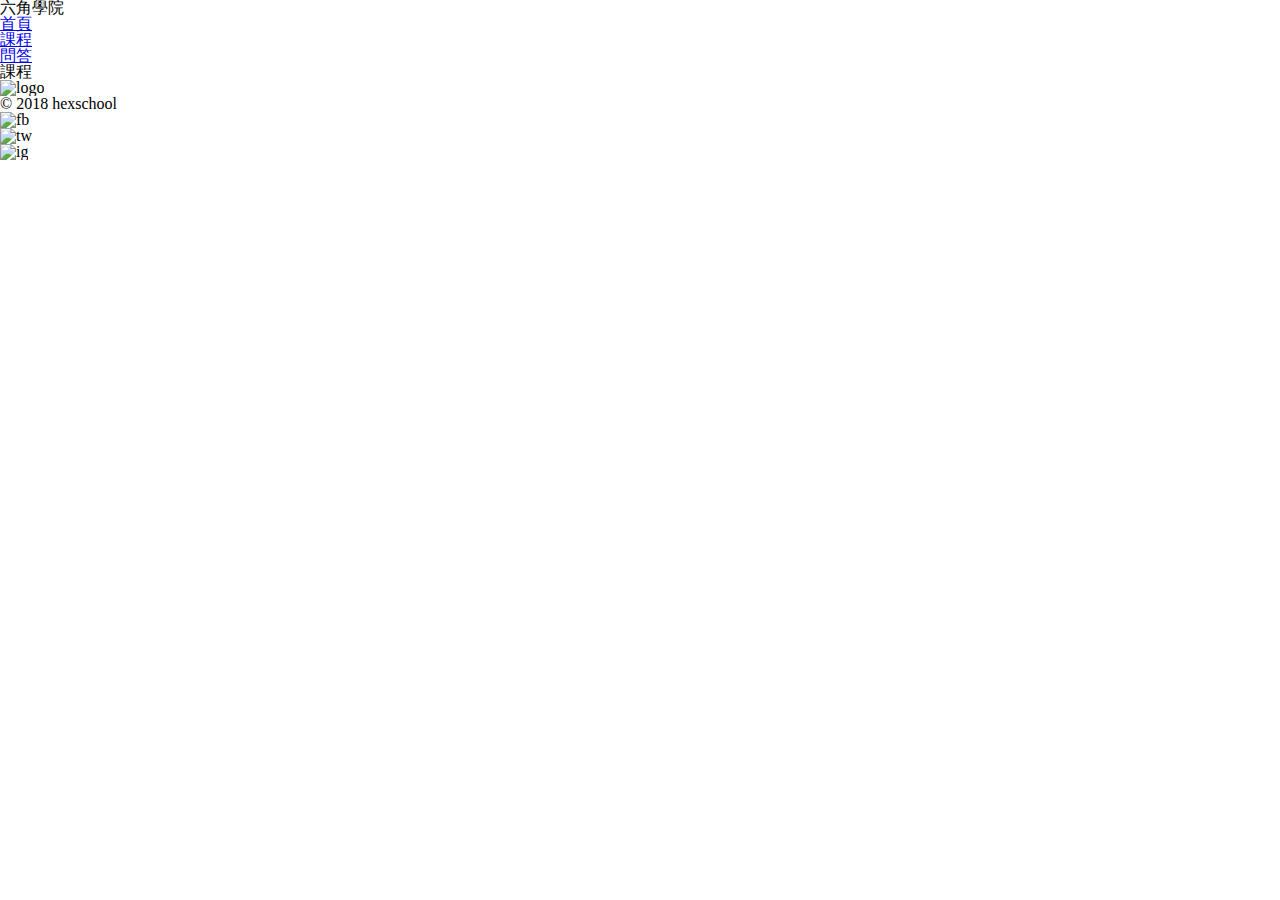
==== course.html @ 4cd23c9d "環境架設" ====
<!DOCTYPE html>
<html lang="en">
<head>
    <meta charset="UTF-8">
    <meta http-equiv="X-UA-Compatible" content="IE=edge">
    <meta name="viewport" content="width=device-width, initial-scale=1.0">
    <meta name="description" content="六角學院，從無到有學會網頁設計">
    <title>六角學院</title>
    <link rel="shortcut icon" href="https://lifaa12.github.io/html-css-2/favicon.ico">
    <link rel="stylesheet" href="css/style.css">
</head>
<body>
    <div class="wrap">
        <div class="navbar">
            <h1>六角學院</h1>
            <ul class="menu">
                <li><a href="index.html">首頁</a></li>
                <li><a href="course.html">課程</a></li>
                <li><a href="faq.html">問答</a></li>
            </ul>
        </div>
        課程
        <div class="footer">
            <div class="footerlogo">
                <img src="https://raw.githubusercontent.com/hexschool/HTMLHWSource/master/mutiplePage/logo.png" alt="logo">
                <p>© 2018 hexschool</p>    
            </div>
            <ul class="footericon">
                <li><img src="https://raw.githubusercontent.com/hexschool/HTMLHWSource/master/mutiplePage/fb.png" alt="fb"></li>
                <li><img src="https://raw.githubusercontent.com/hexschool/HTMLHWSource/master/mutiplePage/tw.png" alt="tw"></li>
                <li><img src="https://raw.githubusercontent.com/hexschool/HTMLHWSource/master/mutiplePage/ig.png" alt="ig"></li>
            </ul>
        </div>
    </div>
</body>
</html>
---- css/style.css ----
/* css reset */
/* http://meyerweb.com/eric/tools/css/reset/ 
   v2.0 | 20110126
   License: none (public domain)
*/

html, body, div, span, applet, object, iframe,
h1, h2, h3, h4, h5, h6, p, blockquote, pre,
a, abbr, acronym, address, big, cite, code,
del, dfn, em, img, ins, kbd, q, s, samp,
small, strike, strong, sub, sup, tt, var,
b, u, i, center,
dl, dt, dd, ol, ul, li,
fieldset, form, label, legend,
table, caption, tbody, tfoot, thead, tr, th, td,
article, aside, canvas, details, embed, 
figure, figcaption, footer, header, hgroup, 
menu, nav, output, ruby, section, summary,
time, mark, audio, video {
	margin: 0;
	padding: 0;
	border: 0;
	font-size: 100%;
	font: inherit;
	vertical-align: baseline;
}
/* HTML5 display-role reset for older browsers */
article, aside, details, figcaption, figure, 
footer, header, hgroup, menu, nav, section {
	display: block;
}
body {
	line-height: 1;
}
ol, ul {
	list-style: none;
}
blockquote, q {
	quotes: none;
}
blockquote:before, blockquote:after,
q:before, q:after {
	content: '';
	content: none;
}
table {
	border-collapse: collapse;
	border-spacing: 0;
}
/* layout */
*,*:before,*:after{
    box-sizing: border-box;
  }
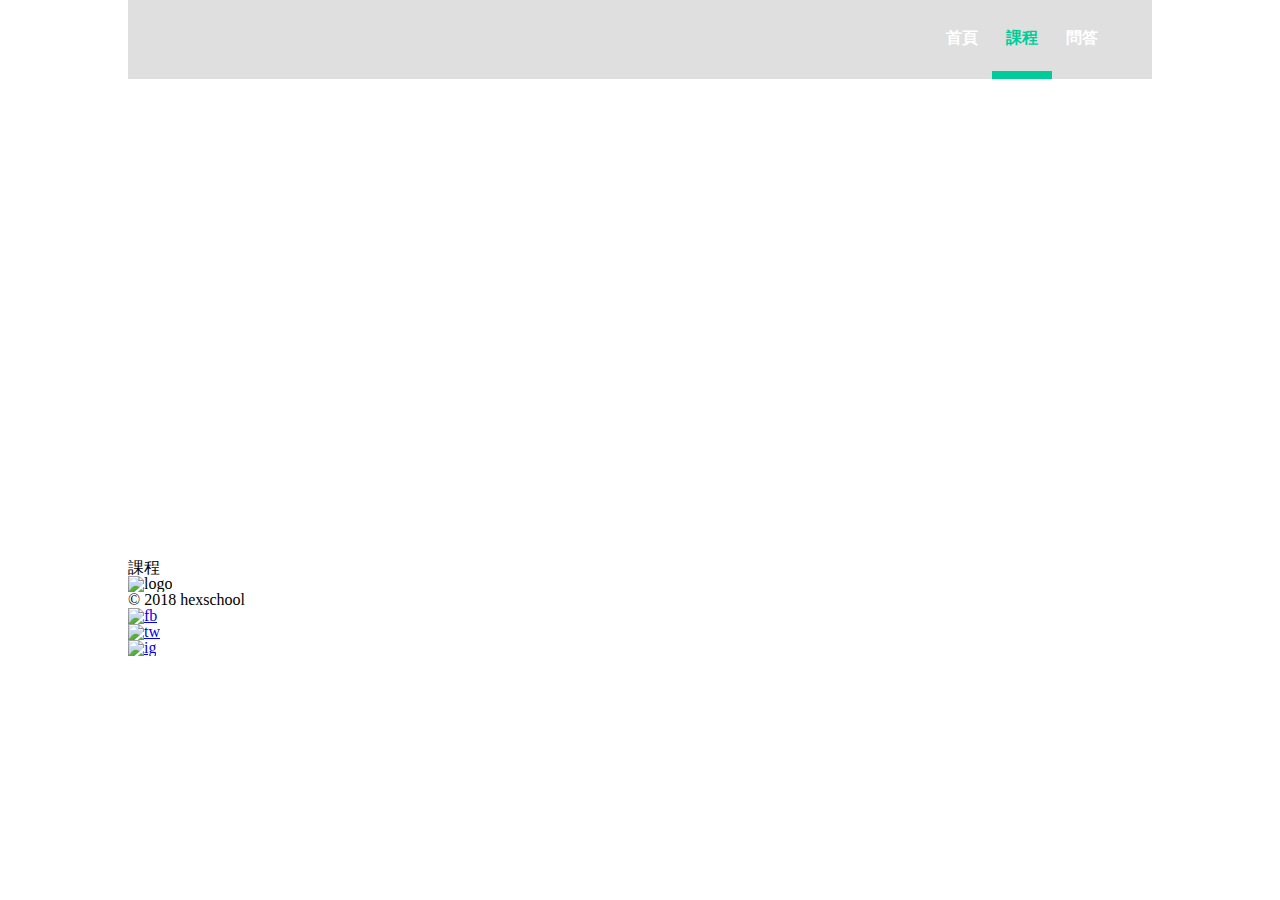
==== commit e4821351: "navbar" ====
--- a/course.html
+++ b/course.html
@@ -6,18 +6,20 @@
     <meta name="viewport" content="width=device-width, initial-scale=1.0">
     <meta name="description" content="六角學院，從無到有學會網頁設計">
     <title>六角學院</title>
-    <link rel="shortcut icon" href="https://lifaa12.github.io/html-css-2/favicon.ico">
+    <link rel="shortcut icon" href="./img/favicon.ico">
     <link rel="stylesheet" href="css/style.css">
 </head>
 <body>
     <div class="wrap">
-        <div class="navbar">
-            <h1>六角學院</h1>
-            <ul class="menu">
-                <li><a href="index.html">首頁</a></li>
-                <li><a href="course.html">課程</a></li>
-                <li><a href="faq.html">問答</a></li>
-            </ul>
+        <div class="c-banner">
+            <div class="navbar">
+                <h1><a href="index.html">六角學院</a></h1>
+                <ul class="menu">
+                    <li><a href="index.html">首頁</a></li>
+                    <li class="m-color"><a href="course.html">課程</a></li>
+                    <li><a href="faq.html">問答</a></li>
+                </ul>
+            </div>
         </div>
         課程
         <div class="footer">
@@ -26,9 +28,9 @@
                 <p>© 2018 hexschool</p>    
             </div>
             <ul class="footericon">
-                <li><img src="https://raw.githubusercontent.com/hexschool/HTMLHWSource/master/mutiplePage/fb.png" alt="fb"></li>
-                <li><img src="https://raw.githubusercontent.com/hexschool/HTMLHWSource/master/mutiplePage/tw.png" alt="tw"></li>
-                <li><img src="https://raw.githubusercontent.com/hexschool/HTMLHWSource/master/mutiplePage/ig.png" alt="ig"></li>
+                <li><a href="https://zh-tw.facebook.com/" target="_blank"><img src="https://raw.githubusercontent.com/hexschool/HTMLHWSource/master/mutiplePage/fb.png" alt="fb"></a></li>
+                <li><a href="https://twitter.com/?lang=zh-Hant" target="_blank"><img src="https://raw.githubusercontent.com/hexschool/HTMLHWSource/master/mutiplePage/tw.png" alt="tw"></a></li>
+                <li><a href="https://www.instagram.com/" target="_blank"><img src="https://raw.githubusercontent.com/hexschool/HTMLHWSource/master/mutiplePage/ig.png" alt="ig"></a></li>
             </ul>
         </div>
     </div>
--- a/css/style.css
+++ b/css/style.css
@@ -51,3 +51,66 @@
 *,*:before,*:after{
     box-sizing: border-box;
   }
+.wrap{
+	width: 1024px;
+	margin: 0 auto;
+}
+.navbar{
+	display: flex;
+	justify-content: space-between;
+	padding: 20px 40px 0px 40px;
+	background: #99999950;
+}
+.navbar h1 a{
+	display: block;
+	background-image: url(https://raw.githubusercontent.com/hexschool/HTMLHWSource/master/mutiplePage/logo.png);
+	width: 182px;
+	height: 36px;
+	text-indent: 101%;
+	overflow: hidden;
+	white-space: nowrap;
+}
+.menu{
+	display: flex;
+}
+.menu li a{
+	display: block;
+	width: 60px;
+	padding-top: 10px;
+	padding-bottom: 25px;
+	color: #fff;
+	text-decoration: none;
+	font-weight: bold;
+	border-bottom: 8px solid transparent;
+	text-align: center;
+}
+.menu li a:hover{
+	color: #00cc99;
+}
+.menu .m-color a{
+	color: #00cc99;
+	border-bottom: 8px solid #00cc99;
+}
+
+
+/* index */
+.h-banner{
+	width: 1024px;
+	height: 560px;
+	background-image: url(https://raw.githubusercontent.com/hexschool/HTMLHWSource/master/mutiplePage/bg_index.png);
+}
+
+
+/* course */
+.c-banner{
+	width: 1024px;
+	height: 560px;
+	background-image: url(https://raw.githubusercontent.com/hexschool/HTMLHWSource/master/mutiplePage/bg_course.png);
+}
+
+/* faq */
+.f-banner{
+	width: 1024px;
+	height: 560px;
+	background-image: url(https://raw.githubusercontent.com/hexschool/HTMLHWSource/master/mutiplePage/bg_QA.png);
+}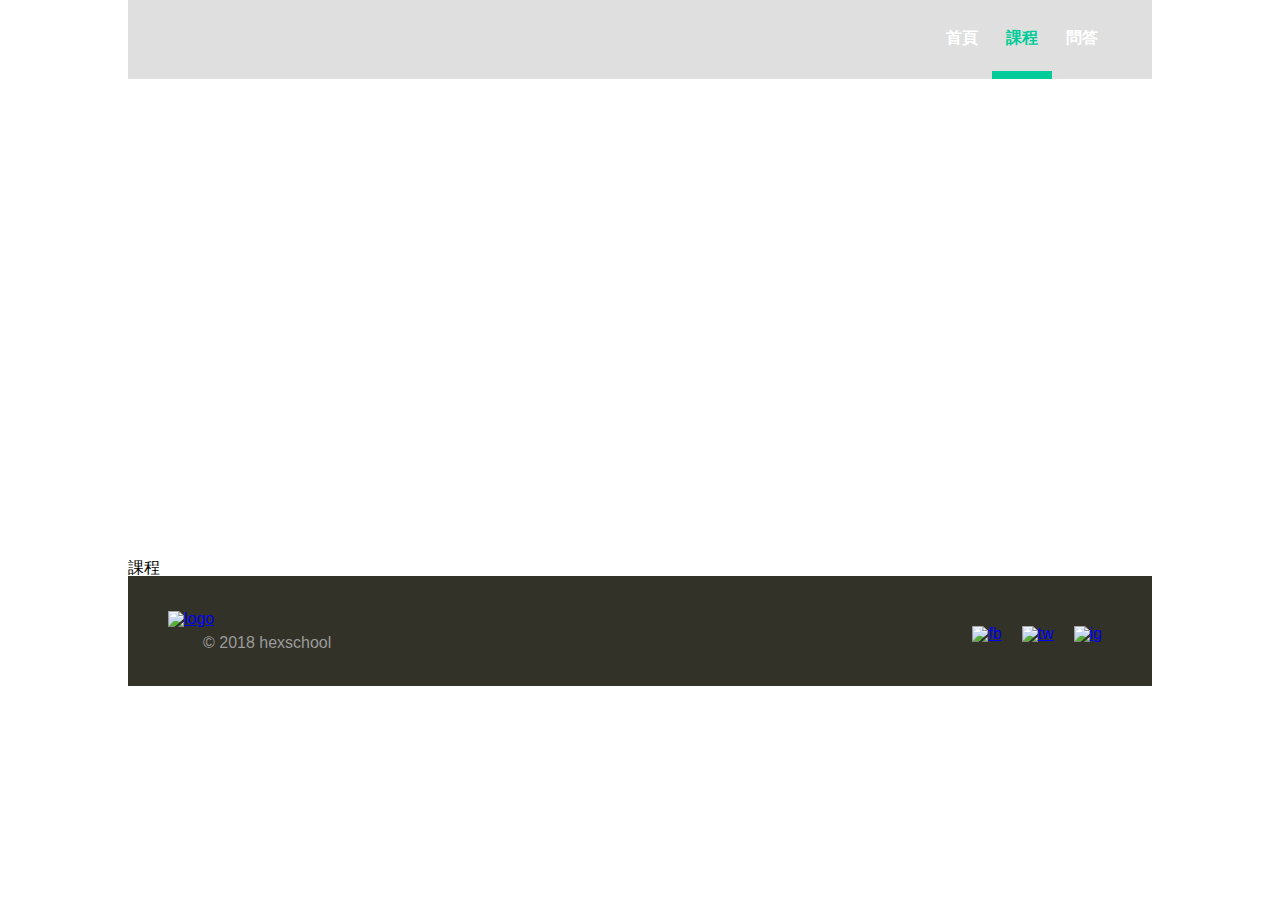
==== commit d7fe2034: "footer" ====
--- a/course.html
+++ b/course.html
@@ -24,7 +24,7 @@
         課程
         <div class="footer">
             <div class="footerlogo">
-                <img src="https://raw.githubusercontent.com/hexschool/HTMLHWSource/master/mutiplePage/logo.png" alt="logo">
+                <a href="index.html"><img src="https://raw.githubusercontent.com/hexschool/HTMLHWSource/master/mutiplePage/logo.png" alt="logo"></a>
                 <p>© 2018 hexschool</p>    
             </div>
             <ul class="footericon">
--- a/css/style.css
+++ b/css/style.css
@@ -51,6 +51,9 @@
 *,*:before,*:after{
     box-sizing: border-box;
   }
+body{
+	font-family: sans-serif;
+}
 .wrap{
 	width: 1024px;
 	margin: 0 auto;
@@ -91,8 +94,28 @@
 	color: #00cc99;
 	border-bottom: 8px solid #00cc99;
 }
-
-
+.footer{
+	display: flex;
+	justify-content: space-between;
+	background: #323228;
+	padding: 35px 40px;
+}
+.footerlogo p{
+	color: #9b9b9b;
+	margin-top: 8px;
+	margin-left: 35px;
+}
+.footericon{
+	display: flex;
+	margin-top: 15px;
+}
+.footericon li{
+	margin-left: 10px;
+	margin-right: 10px;
+}
+.footericon li:hover{
+	transform: scale(1.05);
+}
 /* index */
 .h-banner{
 	width: 1024px;
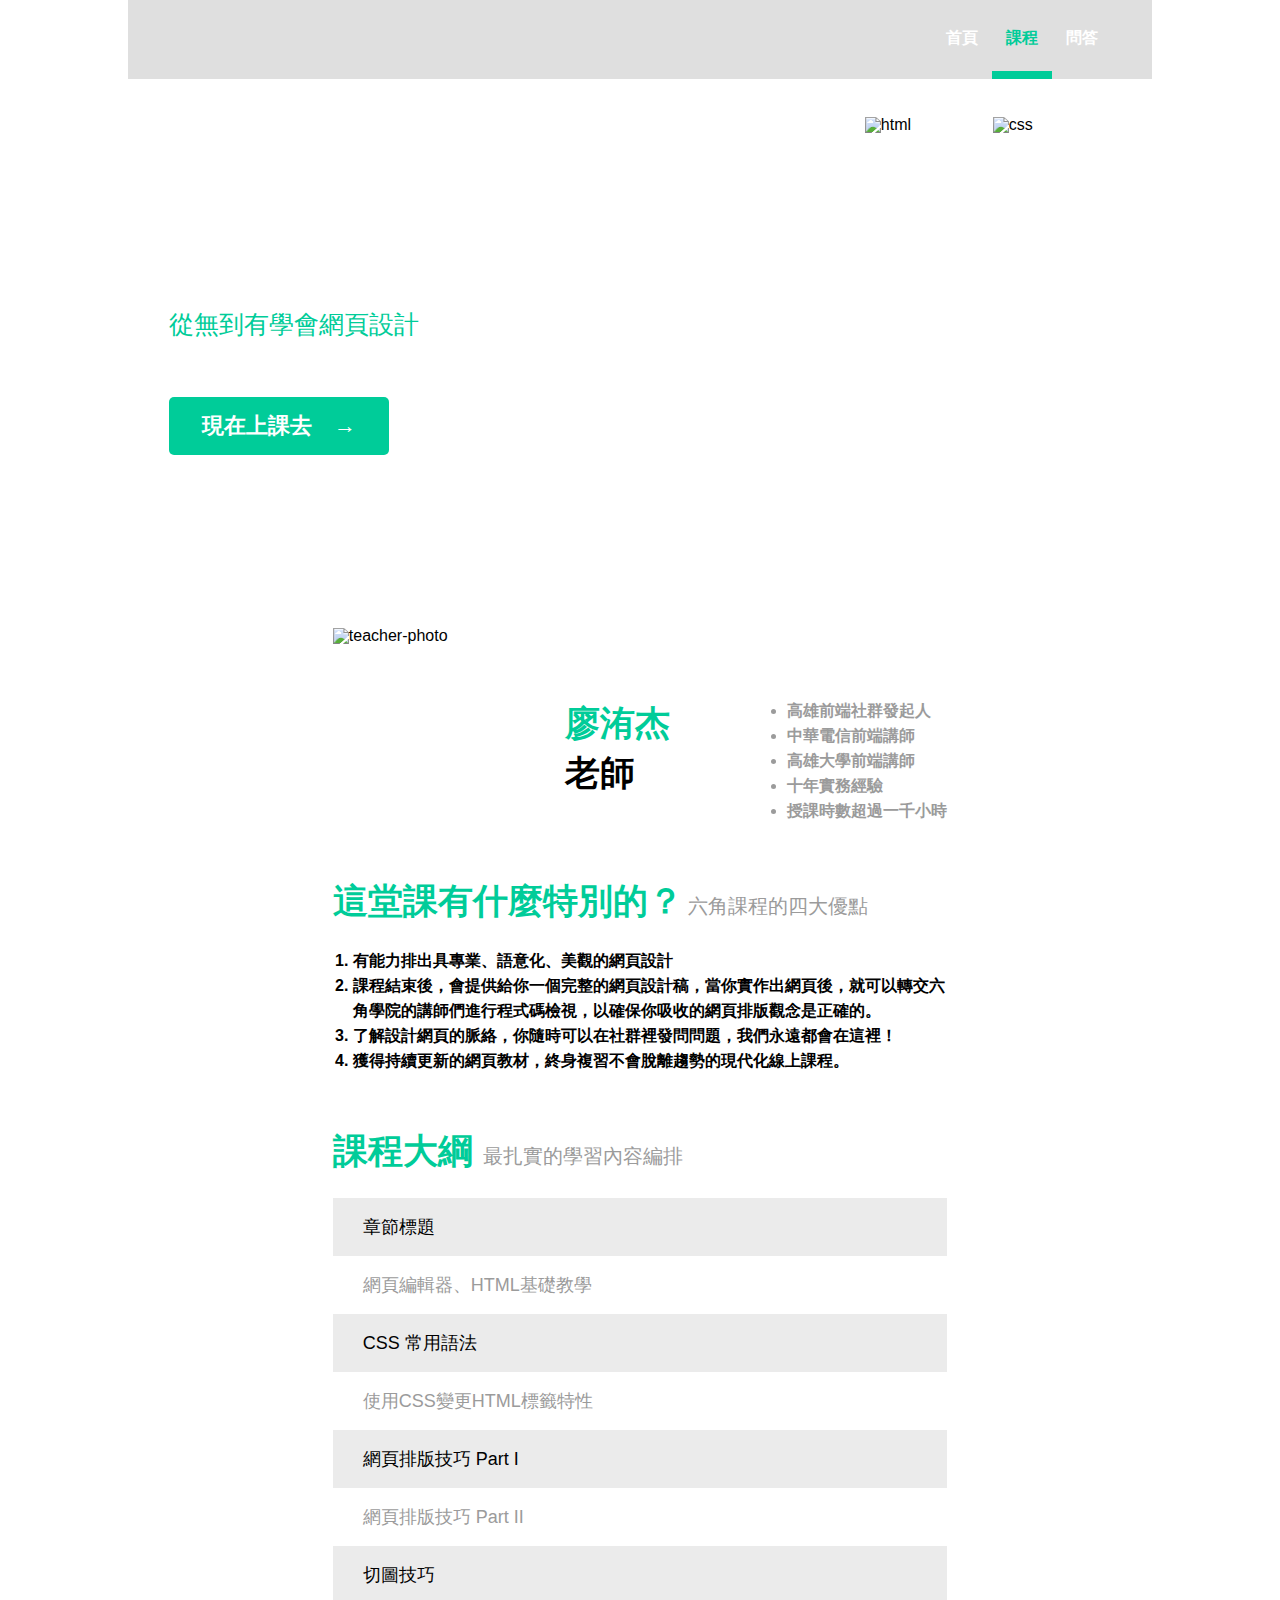
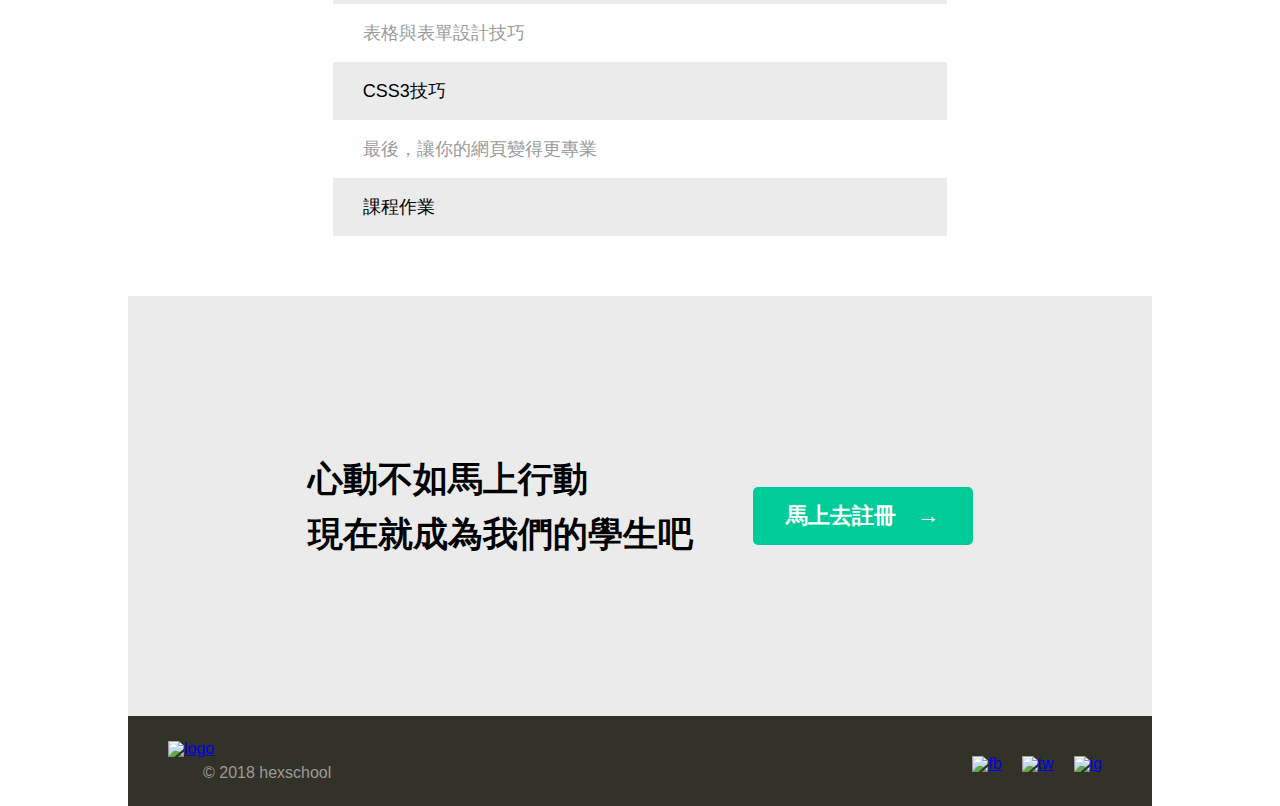
==== commit 6e9d137e: "course-finish" ====
--- a/course.html
+++ b/course.html
@@ -20,8 +20,80 @@
                     <li><a href="faq.html">問答</a></li>
                 </ul>
             </div>
+            <div class="c-banner-content">
+                <div class="c-banner-text">
+                    <h2>HTML、CSS開發網站</h2>
+                    <h3>從無到有學會網頁設計</h3>
+                    <a href="https://www.hexschool.com/courses/?category=all-courses" target="_blank" class="c-banner-btn">現在上課去&emsp;→</a>
+                </div>
+                <div class="c-banner-img">
+                    <img src="https://raw.githubusercontent.com/hexschool/HTMLHWSource/master/mutiplePage/html.png" alt="html">
+                    <img src="https://raw.githubusercontent.com/hexschool/HTMLHWSource/master/mutiplePage/CSS.png" alt="css">
+                </div>
+            </div>
         </div>
-        課程
+        <div class="introduction-1">
+            <img src="https://raw.githubusercontent.com/hexschool/HTMLHWSource/master/mutiplePage/teacher.png" alt="teacher-photo">
+            <h2>廖洧杰<span class="intro1-c">老師</span></h2>
+            <ul class="intro1-list">
+                <li>高雄前端社群發起人</li>
+                <li>中華電信前端講師</li>
+                <li>高雄大學前端講師</li>
+                <li>十年實務經驗</li>
+                <li>授課時數超過一千小時</li>
+            </ul>
+        </div>
+        <div class="introduction-2">
+            <h2>這堂課有什麼特別的？<span class="intro2-title2">六角課程的四大優點</span></h2>
+            <ul class="intro2-list">
+                <li>有能力排出具專業、語意化、美觀的網頁設計</li>
+                <li>課程結束後，會提供給你一個完整的網頁設計稿，當你實作出網頁後，就可以轉交六角學院的講師們進行程式碼檢視，以確保你吸收的網頁排版觀念是正確的。</li>
+                <li>了解設計網頁的脈絡，你隨時可以在社群裡發問問題，我們永遠都會在這裡！</li>
+                <li>獲得持續更新的網頁教材，終身複習不會脫離趨勢的現代化線上課程。</li>
+            </ul>
+        </div>
+        <div class="outline">
+            <h2>課程大綱<span class="outline-title2">最扎實的學習內容編排</span></h2>
+            <table class="outline-table">
+                <tr>
+                    <td class="outline-bg">章節標題</td>
+                </tr>
+                <tr>
+                    <td class="outline-c">網頁編輯器、HTML基礎教學</td>
+                </tr>
+                <tr>
+                    <td class="outline-bg">CSS 常用語法</td>
+                </tr>
+                <tr>
+                    <td class="outline-c">使用CSS變更HTML標籤特性</td>
+                </tr>
+                <tr>
+                    <td class="outline-bg">網頁排版技巧 Part I</td>
+                </tr>
+                <tr>
+                    <td class="outline-c">網頁排版技巧 Part II</td>
+                </tr>
+                <tr>
+                    <td class="outline-bg">切圖技巧</td>
+                </tr>
+                <tr>
+                    <td class="outline-c">表格與表單設計技巧</td>
+                </tr>
+                <tr>
+                    <td class="outline-bg">CSS3技巧</td>
+                </tr>
+                <tr>
+                    <td class="outline-c">最後，讓你的網頁變得更專業</td>
+                </tr>
+                <tr>
+                    <td class="outline-bg">課程作業</td>
+                </tr>
+            </table>
+        </div>
+        <div class="signup">
+            <h2>心動不如馬上行動<br>現在就成為我們的學生吧</h2>
+            <a href="https://www.hexschool.com/courses/?category=all-courses" target="_blank">馬上去註冊&emsp;→</a>
+        </div>
         <div class="footer">
             <div class="footerlogo">
                 <a href="index.html"><img src="https://raw.githubusercontent.com/hexschool/HTMLHWSource/master/mutiplePage/logo.png" alt="logo"></a>
--- a/css/style.css
+++ b/css/style.css
@@ -47,6 +47,10 @@
 	border-collapse: collapse;
 	border-spacing: 0;
 }
+img{
+	max-width: 100%;
+	height: auto;
+}
 /* layout */
 *,*:before,*:after{
     box-sizing: border-box;
@@ -55,7 +59,7 @@
 	font-family: sans-serif;
 }
 .wrap{
-	width: 1024px;
+	max-width: 1024px;
 	margin: 0 auto;
 }
 .navbar{
@@ -98,7 +102,7 @@
 	display: flex;
 	justify-content: space-between;
 	background: #323228;
-	padding: 35px 40px;
+	padding: 25px 40px;
 }
 .footerlogo p{
 	color: #9b9b9b;
@@ -114,26 +118,545 @@
 	margin-right: 10px;
 }
 .footericon li:hover{
-	transform: scale(1.05);
+	transform: scale(1.1);
+}
+@media (max-width: 430px){
+	.navbar{
+		padding: 20px 10px 0px 10px;
+	}	
+	.menu li a{
+		border-bottom: 4px solid transparent;
+	}
+	.menu .m-color a{
+		color: #00cc99;
+		border-bottom: 4px solid #00cc99;
+	}
+	.footer{
+		padding: 25px 10px;
+	}
 }
 /* index */
-.h-banner{
-	width: 1024px;
-	height: 560px;
+.i-banner{
 	background-image: url(https://raw.githubusercontent.com/hexschool/HTMLHWSource/master/mutiplePage/bg_index.png);
-}
-
-
+	background-size: cover;
+	background-repeat: no-repeat;
+	margin-bottom: 60px;
+	padding-bottom: 1%;
+}
+.i-banner-text{
+	margin: 10% 10% 10% 4%;
+}
+.i-banner-text h2{
+	font-size: 50px;
+	line-height: 80px;
+	color: #00cc99;
+	font-weight: bold;
+	margin-bottom: 4%;
+}
+.i-banner-tc{
+	color: #fff;
+}
+.i-banner-btn{
+	display: block;
+	width: 220px;
+	text-align: center;
+	padding-top: 18px;
+	padding-bottom: 18px;
+	text-decoration: none;
+	font-size: 22px;
+	font-weight: bold;
+	color: #fff;
+	background: #00cc99;
+	border-radius: 5px;
+}
+.i-banner-btn:hover{
+	transform: scale(1.1);
+}
+.course{
+	padding-left: 35px;
+	padding-right: 35px;
+}
+.course-title{
+	display: flex;
+	justify-content: space-between;
+}
+.course-title h2{
+	font-size: 35px;
+	color: #00cc99;
+	font-weight: bold;
+}
+.course-title a{
+	display: flex;
+	text-decoration: none;
+	color: #00cc99;
+	padding: 7px 15px;
+	border: 3px solid #00cc99;
+	border-radius: 5px;
+	font-weight: bold;
+	align-items: center;
+}
+.course-title a:hover{
+	background: #00cc99;
+	color: #fff;
+}
+.course-title-2{
+	font-size: 20px;
+	color: #9b9b9b;
+	font-weight: normal;
+	margin-left: 15px;
+}
+.course-item{
+	display: flex;
+	justify-content: space-between;
+	margin-top: 35px;
+	margin-bottom: 60px;
+}
+.course-item li{
+	text-align: center;
+	width: 32%;
+	padding: 15px 20px;
+	border: 2px solid #f1f1f1;
+	box-shadow: 0px 5px 4px -4px gray;
+}
+.course-item li:hover{
+	box-shadow: 0px 0px 10px gray;
+}
+.course-item h3{
+	font-size: 20px;
+	color: #626262;
+	margin-top: 15px;
+	margin-bottom: 17px;
+	font-weight: bold;
+}
+.course-item p{
+	color: #9b9b9b;
+	line-height: 23px;
+}
+.compare{
+	padding-left: 35px;
+	padding-right: 35px;
+}
+.compare h2{
+	font-size: 35px;
+	color: #00cc99;
+	font-weight: bold;
+}
+.compare-title-2{
+	font-size: 20px;
+	color: #9b9b9b;
+	font-weight: normal;
+	margin-left: 15px;
+}
+.compare-table{
+	font-weight: bold;
+	text-align: center;
+	margin: 30px auto;
+	width: 95%;
+}
+.compare-table th, td{
+	padding: 20px 1% 20px 1%;
+}
+.compare-table th{
+	border-top: 1px solid #ebebeb;
+	border-bottom: 1px solid #ebebeb;
+	background: #ebebeb;
+}
+.compare-table td{
+    border-bottom: 1px solid #ebebeb;
+}
+.compare-table .color-g{
+	color: #00cc99;
+}
+.compare-table tr:hover{
+	background: #ebebeb;
+}
+.i-form{
+	display: flex;
+	justify-content: space-between;
+	background: #ebebeb;
+	margin-top: 50px;
+	padding: 140px 45px 60px 45px;
+}
+.i-form h2{
+	font-size: 30px;
+	line-height: 50px;
+	margin-top: 15px;
+}
+.i-form input{
+	width: 460px;
+	height: 55px;
+	display: block;
+	margin-bottom: 20px;
+	border-color: transparent;
+	border-radius: 5px;
+}
+.i-form input:hover{
+	border-color: #00cc99;
+}
+.i-form input::-webkit-input-placeholder{
+	font-size: 20px;
+	padding-left: 20px;
+}
+.i-form-btn{
+	display: flex;
+	justify-content: flex-end;
+}
+.i-form-btn input{
+	width: 140px;
+	background: #00cc99;
+	cursor: pointer;
+	font-size: 25px;
+	color: #fff;
+	font-weight: bold;
+}
+.i-form-btn input:hover{
+	background: #05e2ab;
+	border-color: transparent;
+}
+@media (max-width: 768px){
+	.i-banner-text h2{
+		font-size: 30px;
+		line-height: 60px;
+	}
+	.i-banner-btn{
+		font-size: 18px;
+		width: 190px;
+		padding-top: 15px;
+		padding-bottom: 15px;
+	}
+	.i-form h2{
+		font-size: 25px;
+		line-height: 40px;
+	}
+	.i-form input{
+		width: 300px;
+	}
+	.i-form-btn input{
+		width: 120px;
+	}
+}
+@media (max-width: 430px){
+	.i-banner-text h2{
+		font-size: 30px;
+		line-height: 40px;
+	}
+	.i-banner-btn{
+		font-size: 15px;
+		width: 140px;
+		padding-top: 15px;
+		padding-bottom: 15px;
+	}
+	.course-title{
+		display: block;
+	}
+	.course-title a{
+		width: 100px;
+		margin-top: 10px;
+		margin-left: 70%;
+	}
+	.course-title-2{
+		display: block;
+		margin-left: 0;
+		margin-top: 5px;
+	}
+	.course-item{
+		display: flex;
+		flex-direction: column;
+		align-items: center;
+	}
+	.course-item li{
+		width: 90%;
+		margin-bottom: 20px;
+	}
+	.compare-title-2{
+		display: block;
+		margin-left: 0;
+		margin-top: 5px;
+	}
+	.compare{
+		padding-left: 0px;
+		padding-right: 0px;
+	}
+	.compare h2{
+		padding-left: 35px;
+	}
+	.compare-table{
+		width: 100%;
+	}
+	.compare-table td{
+		padding: 20px 0% 20px 0%;
+	}
+	.i-form{
+		display: block;
+		padding-top: 40px;
+		padding-bottom: 40px;
+	}
+	.i-form h2{
+		margin-bottom: 20px;
+	}
+	.i-form-btn{
+		width: 300px;
+	}
+}
 /* course */
 .c-banner{
-	width: 1024px;
-	height: 560px;
 	background-image: url(https://raw.githubusercontent.com/hexschool/HTMLHWSource/master/mutiplePage/bg_course.png);
-}
+	background-size: cover;
+	background-repeat: no-repeat;
+	margin-bottom: 60px;
+	padding-bottom: 1%;
+}
+.c-banner-content{
+	display: flex;
+	justify-content: space-between;
+	margin: 10% 5% 10% 4%;
+}
+.c-banner-text h2{
+	font-size: 50px;
+	color: #fff;
+	margin-top: 65px;
+	margin-bottom: 16px;
+}
+.c-banner-text h3{
+	font-size: 25px;
+	color: #00cc99;
+	margin-bottom: 60px;
+}
+.c-banner-img{
+	display: flex;
+}
+.c-banner-img img{
+	width: 108px;
+	height: 147px;
+	margin-top: -25%;
+	margin-left: 20px;
+}
+.c-banner-btn{
+	display: block;
+	width: 220px;
+	text-align: center;
+	padding-top: 18px;
+	padding-bottom: 18px;
+	text-decoration: none;
+	font-size: 22px;
+	font-weight: bold;
+	color: #fff;
+	background: #00cc99;
+	border-radius: 5px;
+}
+.c-banner-btn:hover{
+	transform: scale(1.1);
+}
+.introduction-1{
+	display: flex;
+	justify-content: space-between;
+	padding-left: 20%;
+	padding-right: 20%;
+}
+.introduction-1 h2{
+	font-size: 35px;
+	color: #00cc99;
+	margin-top: 70px;
+	line-height: 50px;
+	font-weight: bold;
+}
+.intro1-c{
+	color: #000;
+	display: block;
+}
+.intro1-list{
+	color: #9b9b9b;
+	margin-top: 70px;
+	list-style-type: disc;
+	line-height: 25px;
+	font-weight: bold;
+}
+.introduction-2{
+	padding-left: 20%;
+	padding-right: 20%;
+	margin-top: 60px;
+	font-weight: bold;
+}
+.introduction-2 h2{
+	font-size: 35px;
+	color: #00cc99;
+	margin-bottom: 30px;
+}
+.introduction-2 .intro2-title2{
+	color: #9b9b9b;
+	font-size: 20px;
+	margin-left: 5px;
+	font-weight: normal;
+}
+.intro2-list{
+	list-style-type: decimal;
+	padding-left: 20px;
+	line-height: 25px;
+}
+.outline{
+	padding-left: 20%;
+	padding-right: 20%;
+	margin-top: 60px;
+}
+.outline h2{
+	font-size: 35px;
+	color: #00cc99;
+	margin-bottom: 30px;
+	font-weight: bold;
+}
+.outline .outline-title2{
+	color: #9b9b9b;
+	font-size: 20px;
+	margin-left: 10px;
+	font-weight: normal;
+}
+.outline-table{
+	margin: 0 auto;
+	width: 100%;
+}
+.outline-table th, td{
+	font-size: 18px;
+	padding: 20px 30px;
+}
+.outline-c{
+	color: #9b9b9b;
+}
+.outline-bg{
+	background: #ebebeb;
+}
+.signup{
+	display: flex;
+	justify-content: center;
+	align-items: center;
+	background: #ebebeb;
+	padding-top: 155px;
+	padding-bottom: 155px;
+	margin-top: 60px;
+}
+.signup h2{
+	margin-right: 60px;
+	font-size: 35px;
+	line-height: 55px;
+	font-weight: bold;
+}
+.signup a{
+	margin-top: 20px;
+	display: block;
+	width: 220px;
+	text-align: center;
+	padding-top: 18px;
+	padding-bottom: 18px;
+	text-decoration: none;
+	font-size: 22px;
+	font-weight: bold;
+	color: #fff;
+	background: #00cc99;
+	border-radius: 5px;
+}
+.signup-btn a:hover{
+	transform: scale(1.1);
+}
+@media (max-width: 768px){
+	.c-banner-text h2{
+		font-size: 30px;
+		font-weight: bold;
+	}
+	.c-banner-text h3{
+		font-size: 20px;
+	}
+	.c-banner-btn{
+		font-size: 18px;
+		width: 190px;
+		padding-top: 15px;
+		padding-bottom: 15px;
+	}
+	.introduction-1{
+		padding-left: 5%;
+		padding-right: 5%;
+	}
+	.intro2-list{
+		line-height: 30px;
+	}
+	.introduction-2{
+		padding-left: 5%;
+		padding-right: 5%;
+	}
+	.outline{
+		padding-left: 5%;
+		padding-right: 5%;
+	}
+	.signup h2{
+		font-size: 30px;
+	}
+	.signup a{
+		font-size: 18px;
+		width: 190px;
+		padding-top: 15px;
+		padding-bottom: 15px;
+	}
+}
+@media (max-width: 430px){
+	.c-banner-text h2{
+		font-size: 30px;
+	}
+	.c-banner-img{
+		display: none;
+	}
+	.c-banner-btn{
+		font-size: 15px;
+		width: 140px;
+		padding-top: 15px;
+		padding-bottom: 15px;
+	}
+	.introduction-1{
+		display: block;
+		text-align: center;
+	}
+	.introduction-1 h2{
+		margin-top: 10px;
+	}
+	.intro1-c{
+		display: inline;
+	}
+	.intro1-list{
+		margin-top: 10px;
+		list-style-type: none;
+	}
+	.introduction-2 .intro2-title2{
+		display: block;
+		margin-top: 10px;
+	}
+	.outline .outline-title2{
+		display: block;
+		margin-top: 10px;
+		margin-left: 0;
+	}
+	.signup{
+		flex-direction: column;
+		text-align: center;
+		padding-top: 100px;
+		padding-bottom: 100px;
+	}
+	.signup h2{
+		margin-right: 0;
+		font-size: 25px;
+		line-height: 40px;
+	}
+}
+
+
+
+
+
+
 
 /* faq */
 .f-banner{
-	width: 1024px;
+	/* max-width: 1024px; */
 	height: 560px;
 	background-image: url(https://raw.githubusercontent.com/hexschool/HTMLHWSource/master/mutiplePage/bg_QA.png);
+	background-size: cover;
+	background-repeat: no-repeat;
+	margin-bottom: 10px;
+	padding-bottom: 1%;
 }